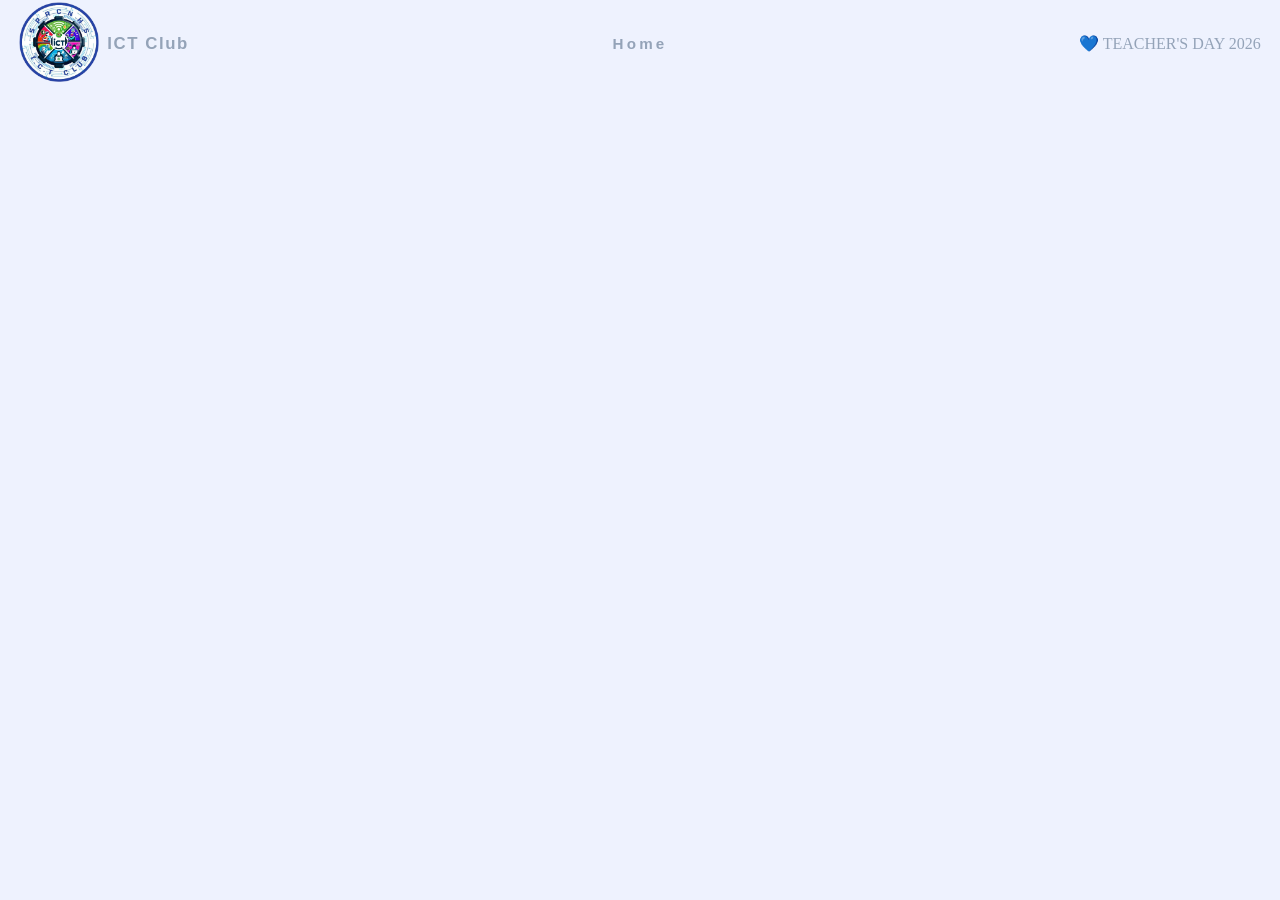
==== pages/allosa.html @ cc6f3ad7 "New files and new updates" ====
<!doctype html>
<html lang="en">
  <head>
    <meta charset="UTF-8" />
    <meta name="viewport" content="width=device-width, initial-scale=1.0" />
    <title>ICT | Ma'am Allosa</title>
    <link rel="stylesheet" href="../css/styles.css" />
    <link rel="stylesheet" href="../css/allosa.css" />
    <link rel="icon" type="image/png" href="../assets/favicon.png" />
  </head>
  <body>
    <header>
      <nav>
        <div id="logo-cont">
          <a href="../index.html"
            ><img src="../assets/logo.png" alt="ICT Club logo"
          /></a>
          <span><a href="../index.html">ICT Club</a></span>
        </div>
        <ul id="nav-list">
          <li><a href="../index.html">Home</a></li>
        </ul>
        <div id="badge">
          <span>TEACHER'S DAY 2026</span>
        </div>
      </nav>
    </header>
  </body>
</html>
---- css/styles.css ----
@import url("https://fonts.googleapis.com/css2?family=Playfair+Display:ital,wght@1,400..700&display=swap");
@import url("https://fonts.googleapis.com/css2?family=Playfair+Display:ital,wght@1,400&display=swap");
*,
*::before,
*::after {
  box-sizing: border-box;
  margin: 0;
  padding: 0;
}
html {
  scroll-behavior: smooth;
}
body {
  background-color: rgb(238, 242, 254);
  overflow-x: hidden;
}

header {
  position: relative;
  z-index: 1;
}

nav {
  display: flex;
  align-items: center;
  color: white;
  padding: 1rem 1.2rem;
  max-height: 5.45rem;
  position: fixed;
  top: 0;
  width: 100%;
  z-index: 1000;
  background-color: transparent;
  transition:
    background-color 0.3s ease,
    box-shadow 0.3s ease,
    padding 0.3s ease;
}
nav.scrolled {
  background-color: #0a192f;
  box-shadow: 0 4px 20px rgba(0, 0, 0, 0.4);
  padding: 0.75rem 1.5rem;
}

#logo-cont {
  display: flex;
  align-items: center;
  gap: 0.5rem;
  flex: 1;
}
#logo-cont img {
  width: 5rem;
  height: 5rem;
}
#logo-cont span {
  font-size: 1.05rem;
  font-weight: 600;
  font-family: Arial, Helvetica, sans-serif;
  letter-spacing: 0.1rem;
  color: #94a3b8;
}
#logo-cont span a {
  text-decoration: none;
  color: #94a3b8;
}

#nav-list {
  display: flex;
  justify-content: center;
  flex: 1;
  list-style: none;
  gap: 3rem;
  letter-spacing: 0.2rem;
  font-size: 0.95rem;
  font-weight: 600;
  font-family: Arial, Helvetica, sans-serif;
  white-space: nowrap;
}
#nav-list a {
  text-decoration: none;
  color: #94a3b8;
  transition: color 0.2s ease;
}
#nav-list a:hover,
#nav-list a:active {
  color: #3b82f6;
}

#badge {
  display: flex;
  align-items: center;
  justify-content: flex-end;
  flex: 1;
  color: #94a3b8;
  font-weight: 500;
}
#badge span::before {
  content: "💙 ";
  gap: 0.5rem;
  width: 0.5rem;
  height: 0.5rem;
}

main {
  display: flex;
  align-items: center;
  justify-content: center;
  background-color: #0a192f;
  padding: 6rem 5rem 16rem;
  clip-path: polygon(0 0, 100% 0, 100% 68%, 0 76.05%);
}
#main-cont {
  display: flex;
  flex-direction: column;
  align-items: center;
  height: 80vh;
  width: 100%;
  position: relative;
  overflow: visible;
}
#divider-heading {
  display: flex;
  text-align: center;
  align-items: center;
  justify-content: center;
  gap: 16px;
  width: 100%;
}
#divider-heading span {
  font-size: 1rem;
  font-weight: 600;
  font-family: Arial, Helvetica, sans-serif;
  letter-spacing: 0.1rem;
  color: #2563eb;
  white-space: nowrap;
}
#divider-heading span::before,
#divider-heading span::after {
  content: "   ———   ";
  letter-spacing: 0px;
  width: 80px;
  height: 1px;
  color: #2563eb;
}

#hero-greeting {
  display: flex;
  align-items: center;
  justify-content: center;
  flex-direction: column;
  gap: 1rem;
  width: 100%;
  flex: 0.67;
}
#hero-greeting p {
  color: white;
  letter-spacing: 0.15rem;
  max-width: 50%;
  text-align: center;
  font-size: 7em;
}
#teachers-word-style {
  color: #3b82f6;
  font-family: "Playfair Display", Bodoni, Didot, serif;
}

#circle-1 {
  width: 20em;
  height: 20em;
  border-radius: 50%;
  background-color: #1b4079;
  position: absolute;
  top: -20vh;
  right: -7vw;
  z-index: -1;
  pointer-events: none;
}

#circle-2 {
  width: 1.5em;
  height: 1.5em;
  border-radius: 50%;
  background-color: #1f4172;
  position: absolute;
  top: 26vh;
  right: 24.4vw;
  z-index: -1;
  pointer-events: none;
}

#vertical-line-1 {
  width: 0.5px;
  height: 15em;
  background-color: white;
  position: absolute;
  top: 13vh;
  left: 25vw;
  z-index: -1;
  opacity: 0.2;
}
#vertical-line-2 {
  width: 0.5px;
  height: 8em;
  background-color: #173153;
  position: absolute;
  top: 53vh;
  left: 68.5vw;
  z-index: -1;
}
#circle-3 {
  width: 2em;
  height: 2em;
  border-radius: 50%;
  background-color: #4f5d73;
  position: absolute;
  top: 53.05vh;
  left: 18.72vw;
  z-index: -1;
  pointer-events: none;
}
#diamond {
  width: 6em;
  height: 6em;
  background-color: #3c485b;
  position: absolute;
  top: 32.7vh;
  left: -2.42vw;
  z-index: -1;
  pointer-events: none;
  transform: rotate(45deg);
}

#circle-4 {
  width: 10em;
  height: 10em;
  border-radius: 50%;
  background-color: #0f284b;
  position: absolute;
  top: 71vh;
  left: -9.9vw;
  z-index: -1;
  pointer-events: none;
}

#hero-message {
  color: #94a3b8;
  max-width: 50%;
  text-align: center;
  font-size: 1.1rem;
  margin-top: 1rem;
  max-width: 500px;
  font-family:
    "Inter",
    "Plus Jakarta Sans",
    -apple-system,
    BlinkMacSystemFont,
    "Segoe UI",
    Roboto,
    sans-serif;
  font-weight: 400;
}

#date-container {
  display: flex;
  align-items: center;
  justify-content: center;
  gap: 1rem;
  position: absolute;
  bottom: -3.3rem;
  left: 42.5dvw;
  background-color: rgb(238, 242, 254);
  height: 3rem;
  width: 12rem;
  border: 1px solid #3b82f6;
  border-radius: 30px 30px;
}
#date {
  text-align: center;
  font-size: 1rem;
  font-family:
    "Inter",
    system-ui,
    -apple-system,
    BlinkMacSystemFont,
    "Segoe UI",
    Roboto,
    sans-serif;
}
#date::before {
  content: "\2605  ";
  gap: 0.8rem;
  width: 0.5rem;
  height: 0.5rem;
  color: #3b82f6;
  margin-right: 6px;
  font-size: 1.1rem;
}
#date::after {
  content: "  \2605";
  gap: 0.8rem;
  width: 0.5rem;
  height: 0.5rem;
  color: #3b82f6;
  margin-left: 6px;
  font-size: 1.1rem;
}

#scroll-down {
  display: flex;
  flex-direction: column;
  justify-content: center;

  align-items: center;
  transform: translateY(-100px);
  font-family:
    "Inter",
    system-ui,
    -apple-system,
    BlinkMacSystemFont,
    "Segoe UI",
    Roboto,
    sans-serif;
  letter-spacing: 0.05em;
  font-size: 0.9rem;
  color: #3b82f6;
  text-decoration: none;
  opacity: 0;
  transition: opacity 0.4s ease;
}

#scroll-down:hover {
  opacity: 1;
}

#scroll-arrow {
  display: inline-block;
  font-size: 20px;
}

#scroll-arrow.bouncing {
  animation: bounce 0.8s ease-in-out infinite;
  cursor: pointer;
}

@keyframes bounce {
  0%,
  100% {
    transform: translateY(0);
  }
  50% {
    transform: translateY(8px);
  }
}

.quote-section {
  position: relative;
  width: 100%;
  min-height: 220px;
  background: #3f83ed;
  display: flex;
  justify-content: center;
  align-items: center;
  overflow: hidden;
}

.quote-content {
  text-align: center;
  position: relative;
  z-index: 0.5;
}

.quote {
  font-family: "Playfair Display", "Bodoni MT", "Didot", Georgia, serif;
  letter-spacing: 1px;
  font-style: italic;
  font-size: 36px;
  line-height: 1.3;
  color: #061f4c;
  margin: 0;
}

.author {
  font-family: Arial, sans-serif;
  font-size: 16px;
  font-weight: bold;
  letter-spacing: 1px;
  color: #315fa8;
  margin-top: 20px;
}

.circle {
  position: absolute;
  border-radius: 50%;
}

.circle-top {
  width: 160px;
  height: 160px;
  background: rgba(255, 255, 255, 0.18);
  top: -40px;
  right: -20px;
}

.circle-bottom {
  width: 90px;
  height: 90px;
  background: rgba(0, 70, 160, 0.35);
  bottom: -20px;
  left: -10px;
}

#educators {
  background: #edf3ff;
  padding: 115.4px 7% 120px;
}

.educator-header {
  max-width: 1400px;
  margin: 0 auto 40px;
  display: flex;
  align-items: flex-end;
  justify-content: space-between;
  gap: 30px;
}

.small-title {
  font-size: 12px;
  letter-spacing: 4px;
  color: #3d7ce6;
  text-transform: uppercase;
  font-family: Arial, Helvetica, sans-serif;
  margin-bottom: 16px;
}

.educator-header h2 {
  font-family: Georgia, "Times New Roman", serif;
  font-weight: 400;
  font-size: clamp(3.3rem, 5vw, 7.5rem);
  line-height: 1.2;
  letter-spacing: 0.7px;
  color: #0a234d;
}

.header-description {
  justify-self: end;
  max-width: 360px;
  font-size: 1.08rem;
  line-height: 1.6;
  color: #4c6285;
  font-family: Arial, Helvetica, sans-serif;
  text-align: left;
}

.teacher-grid {
  max-width: 1400px;
  margin: 0 auto;
  display: flex;
  flex-wrap: wrap;
  gap: 28px;
  align-items: stretch;
}

.teacher-grid a {
  display: contents;
  text-decoration: none;
  color: inherit;
}

.teacher-card {
  width: calc((100% - 56px) / 3);
  flex: 0 0 calc((100% - 56px) / 3);
  min-width: 0;
  min-height: 300px;
  padding: 26px 22px 18px;
  background: rgba(255, 255, 255, 0.65);
  border: 1px solid rgba(31, 65, 112, 0.06);
  position: relative;
  overflow: hidden;
  display: flex;
  flex-direction: column;
  justify-content: flex-start;
  box-sizing: border-box;
  transition:
    transform 0.25s ease,
    box-shadow 0.25s ease,
    background-color 0.25s ease,
    border-color 0.25s ease;
}

.teacher-card:hover {
  cursor: pointer;
  transform: translateY(-6px);
  box-shadow: 0 12px 24px rgba(31, 65, 112, 0.12);
  background: #edf4ff;
  border-color: rgba(59, 130, 246, 0.18);
}

.teacher-card.blue {
  background: #dfeafc;
}

.teacher-card.blue:hover {
  background: #dfeafc;
}

.teacher-card::after {
  content: "";
  position: absolute;
  width: 90px;
  height: 90px;
  right: -20px;
  bottom: -20px;
  border-radius: 24px 0 0 0;
  background: rgba(121, 157, 219, 0.08);
}

.teacher-icon {
  width: 74px;
  height: 74px;
  display: grid;
  place-items: center;
  font-size: 2.1rem;
  background: rgba(59, 130, 246, 0.08);
  border-radius: 8px;
  margin-bottom: 22px;
}

.teacher-card h3 {
  font-family: Georgia, "Times New Roman", serif;
  font-size: clamp(1.8rem, 2vw, 2.5rem);
  font-weight: 400;
  color: #20385f;
  line-height: 1.2;
  margin-bottom: 8px;
  word-wrap: break-word;
  overflow-wrap: anywhere;
  max-width: 100%;
}

.subject {
  font-size: 0.75rem;
  letter-spacing: 0.18rem;
  font-family: Arial, Helvetica, sans-serif;
  text-transform: uppercase;
  color: #5d7290;
}

.tap-for-quote {
  margin-top: auto;
  padding-top: 18px;
  border-top: 1px solid rgba(82, 110, 156, 0.35);
  width: 100%;
}

.tap-for-quote span {
  font-size: 0.72rem;
  letter-spacing: 0.16rem;
  text-transform: uppercase;
  color: #4d6ea8;
  font-family: Arial, Helvetica, sans-serif;
  opacity: 0.95;
}

#gallery {
  background: #edf3ff;
  padding: 80px 8% 120px;
}

.gallery-header {
  text-align: center;
  margin-bottom: 36px;
}

.gallery-header p {
  font-family: Arial, sans-serif;
  font-size: 16px;
  letter-spacing: 0.25rem;
  text-transform: uppercase;
  color: #3b82f6;

  padding-top: 20px;
  margin-bottom: 20px;
}

.gallery-header h2 {
  font-family: Georgia, "Times New Roman", serif;
  font-size: clamp(3rem, 4.5vw, 7rem);
  line-height: 1;
  letter-spacing: 0.03em;
  color: #0d2348;
  font-weight: 400;
}

.gallery-row {
  max-width: 1200px;
  margin: 0 auto;
  display: flex;
  flex-wrap: wrap;
  gap: 0;
  border: 1px solid rgba(52, 89, 140, 0.35);
  background: rgba(255, 255, 255, 0.08);
}

.gallery-card {
  flex: 0 0 calc(33.333% - 1px);
  min-height: 320px;
  padding: 34px 28px 28px;
  position: relative;
  display: flex;
  flex-direction: column;
  justify-content: flex-start;
  border-right: 1px solid rgba(52, 89, 140, 0.35);
  border-bottom: 1px solid rgba(52, 89, 140, 0.35);
  transition:
    background-color 0.25s ease,
    color 0.25s ease,
    transform 0.25s ease,
    box-shadow 0.25s ease;
}

.gallery-card:hover {
  background: #061f46;
  color: #fff;
  transform: translateY(-4px);
  box-shadow: 0 12px 24px rgba(6, 31, 70, 0.15);
}

.gallery-card:last-child {
  border-right: none;
}

.gallery-card-light {
  background: rgba(255, 255, 255, 0.18);
}

.gallery-icon {
  width: 70px;
  height: 70px;
  display: grid;
  place-items: center;
  margin-bottom: 28px;
  font-size: 2rem;
  color: #0f264f;
  background: rgba(255, 255, 255, 0.12);
  border: 1px solid rgba(35, 73, 123, 0.18);
  transition:
    background-color 0.25s ease,
    color 0.25s ease,
    border-color 0.25s ease;
}

.gallery-card-dark .gallery-icon {
  background: rgba(100, 160, 255, 0.18);
  color: #dfeeff;
  border-color: rgba(255, 255, 255, 0.2);
}

.gallery-card:hover .gallery-icon {
  background: rgba(100, 160, 255, 0.18);
  color: #dfeeff;
  border-color: rgba(255, 255, 255, 0.2);
}

.gallery-card h3 {
  font-family: Georgia, "Times New Roman", serif;
  font-size: clamp(2rem, 2vw, 2.8rem);
  font-weight: 400;
  line-height: 1.1;
  color: #0d2348;
  margin-bottom: 20px;
  transition: color 0.25s ease;
}

.gallery-card-dark h3 {
  color: #f5f9ff;
}

.gallery-card:hover h3 {
  color: #f5f9ff;
}

.gallery-card p {
  max-width: 280px;
  font-size: 1.08rem;
  line-height: 1.5;
  color: #2e446b;
  font-family: Arial, sans-serif;
  transition: color 0.25s ease;
}

.gallery-card-dark p {
  color: rgba(255, 255, 255, 0.85);
}

.gallery-card:hover p {
  color: rgba(255, 255, 255, 0.85);
}

@media (max-width: 700px) {
  #gallery {
    padding: 70px 20px 100px;
  }

  .gallery-row {
    flex-direction: column;
    border: none;
  }

  .gallery-card {
    border: 1px solid rgba(52, 89, 140, 0.35);
    margin-bottom: 12px;
    border-right: 1px solid rgba(52, 89, 140, 0.35);
  }

  .gallery-card:last-child {
    margin-bottom: 0;
  }
}

@media (max-width: 700px) {
  #educators {
    padding: 80px 25px 100px;
  }

  .educator-header {
    display: block;
  }

  .header-description {
    margin-top: 20px;
    max-width: 100%;
  }

  .teacher-grid {
    display: flex;
    flex-direction: column;
  }

  .teacher-card {
    flex: 1 1 100%;
  }
}
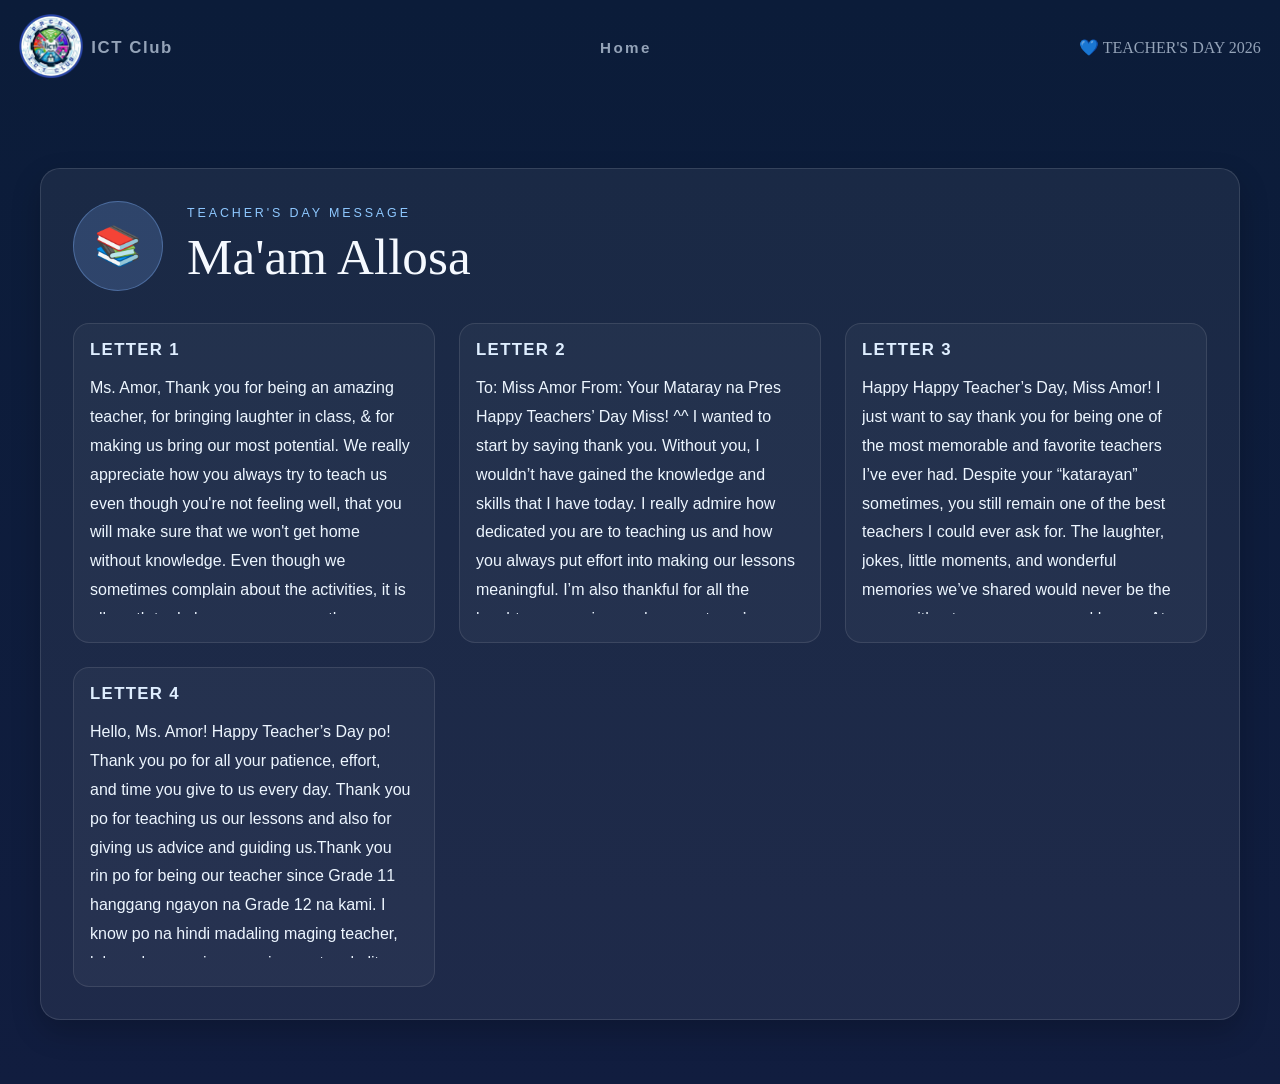
==== commit e61da5d2: "Major Update" ====
--- a/pages/allosa.html
+++ b/pages/allosa.html
@@ -25,5 +25,105 @@
         </div>
       </nav>
     </header>
+
+    <main class="teacher-letter-page">
+      <section class="teacher-letter-shell">
+        <div class="teacher-letter-header">
+          <div class="teacher-portrait">📚</div>
+          <div class="teacher-letter-title-wrap">
+            <p class="teacher-label">Teacher's Day Message</p>
+            <h1>Ma'am Allosa</h1>
+          </div>
+        </div>
+
+        <div class="teacher-letter-grid">
+          <div class="letter-card">
+            <h2>Letter 1</h2>
+            <div class="letter-content">
+              Ms. Amor, Thank you for being an amazing teacher, for bringing
+              laughter in class, & for making us bring our most potential. We
+              really appreciate how you always try to teach us even though
+              you're not feeling well, that you will make sure that we won't get
+              home without knowledge. Even though we sometimes complain about
+              the activities, it is all worth to do because you were the one who
+              gave that and we always learn from everything. I hope you always
+              stay happy, healthy, and safe. Please take care of yourself and
+              don’t forget to rest. Thank you for always being kind and patient
+              with us. We truly appreciate you! Respectfully yours, Jennica
+            </div>
+          </div>
+
+          <div class="letter-card">
+            <h2>Letter 2</h2>
+            <div class="letter-content">
+              To: Miss Amor From: Your Mataray na Pres Happy Teachers’ Day Miss!
+              ^^ I wanted to start by saying thank you. Without you, I wouldn’t
+              have gained the knowledge and skills that I have today. I really
+              admire how dedicated you are to teaching us and how you always put
+              effort into making our lessons meaningful. I’m also thankful for
+              all the laughter, memories, and moments we’ve shared as a class.
+              These are some of the moments I’ll always cherish. Even though
+              sometimes we complain about how hard the activities or lessons
+              are, I know that they challenge us to do better and help us
+              improve. Staying after class in your room is probably one of the
+              things I look forward to at the end of the day because we get to
+              chika and just relax. Your room has become a safe and comfortable
+              space for us, and I’m really grateful for that. I hope you always
+              stay safe and healthy because we definitely wouldn’t want anything
+              to happen to our favorite TVE teacher. Thank you for being more
+              than just a teacher to us. We truly appreciate you, Miss!
+              Respectfully yours, Maggie Martinez
+            </div>
+          </div>
+
+          <div class="letter-card">
+            <h2>Letter 3</h2>
+            <div class="letter-content">
+              Happy Happy Teacher’s Day, Miss Amor! I just want to say thank you
+              for being one of the most memorable and favorite teachers I’ve
+              ever had. Despite your “katarayan” sometimes, you still remain one
+              of the best teachers I could ever ask for. The laughter, jokes,
+              little moments, and wonderful memories we’ve shared would never be
+              the same without your presence and humor. At first, I was honestly
+              a little afraid of you because you seemed so strict, but as the
+              days went by, I realized that you were more than just a “strict”
+              teacher. You are someone who genuinely pushes and motivates me to
+              always do my best, even when things get difficult. Your words,
+              lessons, and even the little reminders you give have helped me
+              become more confident and responsible as a student. I feel truly
+              grateful and honored to have been taught by you. Looking back, I’m
+              so glad I chose CCS as my specialization in Senior High School
+              because it gave me not only valuable lessons, but also a teacher
+              like you whom I will always remember and appreciate. Thank you so
+              much for everything, Miss Amor—for your patience, your guidance,
+              your humor, and even your “katarayan.” HAHAHA. You may not realize
+              it, but you’ve made a meaningful impact on me, and I’ll always be
+              grateful for that. Happy Teacher’s Day, Miss Amor! Here’s to more
+              laughter, lessons, and wonderful memories with you. -Made with
+              love ( Ms. ChingChangSu )
+            </div>
+          </div>
+
+          <div class="letter-card">
+            <h2>Letter 4</h2>
+            <div class="letter-content">
+              Hello, Ms. Amor! Happy Teacher’s Day po! Thank you po for all your
+              patience, effort, and time you give to us every day. Thank you po
+              for teaching us our lessons and also for giving us advice and
+              guiding us.Thank you rin po for being our teacher since Grade 11
+              hanggang ngayon na Grade 12 na kami. I know po na hindi madaling
+              maging teacher, lalo na kapag minsan maingay at makulit kami
+              HAHAHA. Pero kahit ganon po kami minsan, you still continue to
+              guide and understand us. We really appreciate everything you do
+              for us.Thank you po for believing in us and for being part of our
+              journey as students. We’re really grateful to have a teacher like
+              you. Respectfully yours, Princess Reyes
+            </div>
+          </div>
+        </div>
+      </section>
+    </main>
+
+    <script src="../script/index.js"></script>
   </body>
 </html>
--- a/css/styles.css
+++ b/css/styles.css
@@ -1,5 +1,6 @@
 @import url("https://fonts.googleapis.com/css2?family=Playfair+Display:ital,wght@1,400..700&display=swap");
 @import url("https://fonts.googleapis.com/css2?family=Playfair+Display:ital,wght@1,400&display=swap");
+@import url("https://fonts.googleapis.com/css2?family=Playfair+Display:wght@500;600;700&display=swap");
 *,
 *::before,
 *::after {
@@ -8,11 +9,19 @@
   padding: 0;
 }
 html {
+  overflow-x: hidden;
   scroll-behavior: smooth;
+  scroll-padding-top: 6rem;
 }
 body {
   background-color: rgb(238, 242, 254);
   overflow-x: hidden;
+  min-height: 100dvh;
+}
+
+#educators,
+#gallery {
+  scroll-margin-top: -3rem;
 }
 
 header {
@@ -22,10 +31,12 @@
 
 nav {
   display: flex;
+  flex-wrap: wrap;
   align-items: center;
   color: white;
-  padding: 1rem 1.2rem;
-  max-height: 5.45rem;
+  padding: clamp(0.6rem, 1.5vh, 1rem) clamp(0.8rem, 3vw, 1.2rem);
+  min-height: clamp(3.5rem, 9vh, 5.45rem);
+  row-gap: 0.5rem;
   position: fixed;
   top: 0;
   width: 100%;
@@ -39,25 +50,29 @@
 nav.scrolled {
   background-color: #0a192f;
   box-shadow: 0 4px 20px rgba(0, 0, 0, 0.4);
-  padding: 0.75rem 1.5rem;
+  padding: clamp(0.5rem, 1.2vh, 0.75rem) clamp(1rem, 3vw, 1.5rem);
 }
 
 #logo-cont {
   display: flex;
   align-items: center;
-  gap: 0.5rem;
-  flex: 1;
+  gap: clamp(0.3rem, 1vw, 0.5rem);
+  flex: 1 1 auto;
+  min-width: 0;
 }
 #logo-cont img {
-  width: 5rem;
-  height: 5rem;
+  width: clamp(2.5rem, 5vw, 5rem);
+  height: clamp(2.5rem, 5vw, 5rem);
 }
 #logo-cont span {
-  font-size: 1.05rem;
+  font-size: clamp(0.65rem, 1.4vw, 1.05rem);
   font-weight: 600;
   font-family: Arial, Helvetica, sans-serif;
   letter-spacing: 0.1rem;
   color: #94a3b8;
+  white-space: nowrap;
+  overflow: hidden;
+  text-overflow: ellipsis;
 }
 #logo-cont span a {
   text-decoration: none;
@@ -66,15 +81,17 @@
 
 #nav-list {
   display: flex;
-  justify-content: center;
-  flex: 1;
+  flex-wrap: wrap;
+  justify-content: center;
+  flex: 1 1 auto;
   list-style: none;
-  gap: 3rem;
-  letter-spacing: 0.2rem;
-  font-size: 0.95rem;
+  gap: clamp(0.75rem, 3vw, 3rem);
+  letter-spacing: 0.15rem;
+  font-size: clamp(0.6rem, 1.3vw, 0.95rem);
   font-weight: 600;
   font-family: Arial, Helvetica, sans-serif;
   white-space: nowrap;
+  row-gap: 0.4rem;
 }
 #nav-list a {
   text-decoration: none;
@@ -90,9 +107,12 @@
   display: flex;
   align-items: center;
   justify-content: flex-end;
-  flex: 1;
+  flex: 1 1 auto;
+  min-width: 0;
   color: #94a3b8;
   font-weight: 500;
+  font-size: clamp(0.6rem, 1.3vw, 1rem);
+  white-space: nowrap;
 }
 #badge span::before {
   content: "💙 ";
@@ -101,19 +121,105 @@
   height: 0.5rem;
 }
 
+/* Hamburger button — hidden on desktop, shown at tablet/phone widths */
+#hamburger-btn {
+  display: none;
+  flex-direction: column;
+  justify-content: center;
+  align-items: center;
+  gap: 5px;
+  width: clamp(2.2rem, 6vw, 2.6rem);
+  height: clamp(2.2rem, 6vw, 2.6rem);
+  background: transparent;
+  border: none;
+  cursor: pointer;
+  flex: 0 0 auto;
+  z-index: 1100;
+}
+#hamburger-btn span {
+  display: block;
+  width: 1.6rem;
+  height: 2px;
+  background-color: #94a3b8;
+  border-radius: 2px;
+  transition:
+    transform 0.3s ease,
+    opacity 0.3s ease,
+    background-color 0.3s ease;
+}
+nav.nav-open #hamburger-btn span {
+  background-color: #f5f9ff;
+}
+nav.nav-open #hamburger-btn span:nth-child(1) {
+  transform: translateY(7px) rotate(45deg);
+}
+nav.nav-open #hamburger-btn span:nth-child(2) {
+  opacity: 0;
+}
+nav.nav-open #hamburger-btn span:nth-child(3) {
+  transform: translateY(-7px) rotate(-45deg);
+}
+
+@media (max-width: 768px) {
+  #hamburger-btn {
+    display: flex;
+  }
+
+  #badge {
+    flex: 0 0 auto;
+    margin-right: 0.5rem;
+  }
+
+  #nav-list {
+    position: fixed;
+    inset: 0;
+    top: 0;
+    left: 0;
+    width: 100%;
+    height: 100dvh;
+    flex-direction: column;
+    flex-wrap: nowrap;
+    justify-content: center;
+    align-items: center;
+    gap: clamp(1.75rem, 6vh, 2.75rem);
+    background-color: #0a192f;
+    font-size: clamp(1.15rem, 4.5vw, 1.6rem);
+    letter-spacing: 0.2rem;
+    transform: translateY(-100%);
+    opacity: 0;
+    visibility: hidden;
+    transition:
+      transform 0.35s ease,
+      opacity 0.3s ease,
+      visibility 0.35s;
+    z-index: 1050;
+  }
+
+  nav.nav-open #nav-list {
+    transform: translateY(0);
+    opacity: 1;
+    visibility: visible;
+  }
+}
+
+body.nav-locked {
+  overflow: hidden;
+}
+
 main {
   display: flex;
   align-items: center;
   justify-content: center;
   background-color: #0a192f;
-  padding: 6rem 5rem 16rem;
-  clip-path: polygon(0 0, 100% 0, 100% 68%, 0 76.05%);
+  padding: clamp(5rem, 8vw, 7rem) clamp(1.25rem, 6vw, 5rem)
+    clamp(10rem, 22vw, 17rem);
+  clip-path: polygon(0 0, 100% 0, 100% 68%, 0 73%);
 }
 #main-cont {
   display: flex;
   flex-direction: column;
   align-items: center;
-  height: 80vh;
+  min-height: clamp(26rem, 80dvh, 46rem);
   width: 100%;
   position: relative;
   overflow: visible;
@@ -123,11 +229,11 @@
   text-align: center;
   align-items: center;
   justify-content: center;
-  gap: 16px;
+  gap: clamp(8px, 1.5vw, 16px);
   width: 100%;
 }
 #divider-heading span {
-  font-size: 1rem;
+  font-size: clamp(0.7rem, 1.4vw, 1rem);
   font-weight: 600;
   font-family: Arial, Helvetica, sans-serif;
   letter-spacing: 0.1rem;
@@ -154,10 +260,11 @@
 }
 #hero-greeting p {
   color: white;
-  letter-spacing: 0.15rem;
-  max-width: 50%;
+  letter-spacing: 0.1rem;
+  max-width: min(92vw, 60rem);
   text-align: center;
-  font-size: 7em;
+  font-size: clamp(1.9rem, 8vw, 5.75em);
+  line-height: 1.05;
 }
 #teachers-word-style {
   color: #3b82f6;
@@ -165,8 +272,8 @@
 }
 
 #circle-1 {
-  width: 20em;
-  height: 20em;
+  width: clamp(9em, 25vw, 20em);
+  height: clamp(9em, 25vw, 20em);
   border-radius: 50%;
   background-color: #1b4079;
   position: absolute;
@@ -177,8 +284,8 @@
 }
 
 #circle-2 {
-  width: 1.5em;
-  height: 1.5em;
+  width: clamp(0.8em, 2vw, 1.5em);
+  height: clamp(0.8em, 2vw, 1.5em);
   border-radius: 50%;
   background-color: #1f4172;
   position: absolute;
@@ -190,40 +297,40 @@
 
 #vertical-line-1 {
   width: 0.5px;
-  height: 15em;
+  height: clamp(6em, 15dvh, 15em);
   background-color: white;
   position: absolute;
-  top: 13vh;
+  top: 13dvh;
   left: 25vw;
   z-index: -1;
   opacity: 0.2;
 }
 #vertical-line-2 {
   width: 0.5px;
-  height: 8em;
+  height: clamp(3em, 8dvh, 8em);
   background-color: #173153;
   position: absolute;
-  top: 53vh;
+  top: 53dvh;
   left: 68.5vw;
   z-index: -1;
 }
 #circle-3 {
-  width: 2em;
-  height: 2em;
+  width: clamp(1em, 2.5vw, 2em);
+  height: clamp(1em, 2.5vw, 2em);
   border-radius: 50%;
   background-color: #4f5d73;
   position: absolute;
-  top: 53.05vh;
+  top: 53.05dvh;
   left: 18.72vw;
   z-index: -1;
   pointer-events: none;
 }
 #diamond {
-  width: 6em;
-  height: 6em;
+  width: clamp(2.75em, 7vw, 6em);
+  height: clamp(2.75em, 7vw, 6em);
   background-color: #3c485b;
   position: absolute;
-  top: 32.7vh;
+  top: 32.7dvh;
   left: -2.42vw;
   z-index: -1;
   pointer-events: none;
@@ -231,12 +338,12 @@
 }
 
 #circle-4 {
-  width: 10em;
-  height: 10em;
+  width: clamp(4.5em, 13vw, 10em);
+  height: clamp(4.5em, 13vw, 10em);
   border-radius: 50%;
   background-color: #0f284b;
   position: absolute;
-  top: 71vh;
+  top: 71dvh;
   left: -9.9vw;
   z-index: -1;
   pointer-events: none;
@@ -244,11 +351,10 @@
 
 #hero-message {
   color: #94a3b8;
-  max-width: 50%;
+  max-width: min(90vw, 500px);
   text-align: center;
-  font-size: 1.1rem;
+  font-size: clamp(0.85rem, 1.6vw, 1.1rem);
   margin-top: 1rem;
-  max-width: 500px;
   font-family:
     "Inter",
     "Plus Jakarta Sans",
@@ -266,17 +372,19 @@
   justify-content: center;
   gap: 1rem;
   position: absolute;
-  bottom: -3.3rem;
-  left: 42.5dvw;
+  bottom: clamp(-2.6rem, -8dvh, -3.3rem);
+  left: 50%;
+  transform: translateX(-50%);
   background-color: rgb(238, 242, 254);
-  height: 3rem;
-  width: 12rem;
+  height: clamp(2.4rem, 6vh, 3rem);
+  width: clamp(9.5rem, 30vw, 12rem);
   border: 1px solid #3b82f6;
   border-radius: 30px 30px;
 }
 #date {
   text-align: center;
-  font-size: 1rem;
+  font-size: clamp(0.75rem, 1.6vw, 1rem);
+  white-space: nowrap;
   font-family:
     "Inter",
     system-ui,
@@ -321,7 +429,7 @@
     Roboto,
     sans-serif;
   letter-spacing: 0.05em;
-  font-size: 0.9rem;
+  font-size: clamp(0.75rem, 1.4vw, 0.9rem);
   color: #3b82f6;
   text-decoration: none;
   opacity: 0;
@@ -355,25 +463,27 @@
 .quote-section {
   position: relative;
   width: 100%;
-  min-height: 220px;
+  min-height: clamp(11rem, 25dvh, 13.75rem);
   background: #3f83ed;
   display: flex;
   justify-content: center;
   align-items: center;
   overflow: hidden;
+  padding: clamp(1.5rem, 4vw, 2.5rem);
 }
 
 .quote-content {
   text-align: center;
   position: relative;
   z-index: 0.5;
+  max-width: min(90vw, 40rem);
 }
 
 .quote {
   font-family: "Playfair Display", "Bodoni MT", "Didot", Georgia, serif;
   letter-spacing: 1px;
   font-style: italic;
-  font-size: 36px;
+  font-size: clamp(1.15rem, 4vw, 2.25rem);
   line-height: 1.3;
   color: #061f4c;
   margin: 0;
@@ -381,11 +491,11 @@
 
 .author {
   font-family: Arial, sans-serif;
-  font-size: 16px;
+  font-size: clamp(0.75rem, 1.6vw, 1rem);
   font-weight: bold;
   letter-spacing: 1px;
   color: #315fa8;
-  margin-top: 20px;
+  margin-top: clamp(0.75rem, 2vw, 1.25rem);
 }
 
 .circle {
@@ -394,16 +504,16 @@
 }
 
 .circle-top {
-  width: 160px;
-  height: 160px;
+  width: clamp(80px, 15vw, 160px);
+  height: clamp(80px, 15vw, 160px);
   background: rgba(255, 255, 255, 0.18);
   top: -40px;
   right: -20px;
 }
 
 .circle-bottom {
-  width: 90px;
-  height: 90px;
+  width: clamp(45px, 9vw, 90px);
+  height: clamp(45px, 9vw, 90px);
   background: rgba(0, 70, 160, 0.35);
   bottom: -20px;
   left: -10px;
@@ -411,31 +521,33 @@
 
 #educators {
   background: #edf3ff;
-  padding: 115.4px 7% 120px;
+  padding: clamp(4.5rem, 12dvh, 7.2rem) clamp(1.25rem, 7vw, 7%)
+    clamp(4.5rem, 12dvh, 7.5rem);
 }
 
 .educator-header {
   max-width: 1400px;
-  margin: 0 auto 40px;
-  display: flex;
+  margin: 0 auto clamp(1.5rem, 4vh, 2.5rem);
+  display: flex;
+  flex-wrap: wrap;
   align-items: flex-end;
   justify-content: space-between;
-  gap: 30px;
+  gap: clamp(1rem, 3vw, 30px);
 }
 
 .small-title {
-  font-size: 12px;
+  font-size: clamp(0.65rem, 1.1dvw, 12px);
   letter-spacing: 4px;
   color: #3d7ce6;
   text-transform: uppercase;
   font-family: Arial, Helvetica, sans-serif;
-  margin-bottom: 16px;
+  margin-bottom: clamp(0.75rem, 2vh, 16px);
 }
 
 .educator-header h2 {
   font-family: Georgia, "Times New Roman", serif;
   font-weight: 400;
-  font-size: clamp(3.3rem, 5vw, 7.5rem);
+  font-size: clamp(1.8rem, 3.5vw, 3.5rem);
   line-height: 1.2;
   letter-spacing: 0.7px;
   color: #0a234d;
@@ -443,8 +555,8 @@
 
 .header-description {
   justify-self: end;
-  max-width: 360px;
-  font-size: 1.08rem;
+  max-width: min(90vw, 360px);
+  font-size: clamp(0.9rem, 1.6vw, 1.08rem);
   line-height: 1.6;
   color: #4c6285;
   font-family: Arial, Helvetica, sans-serif;
@@ -456,7 +568,7 @@
   margin: 0 auto;
   display: flex;
   flex-wrap: wrap;
-  gap: 28px;
+  gap: clamp(1rem, 2.5vw, 28px);
   align-items: stretch;
 }
 
@@ -470,8 +582,9 @@
   width: calc((100% - 56px) / 3);
   flex: 0 0 calc((100% - 56px) / 3);
   min-width: 0;
-  min-height: 300px;
-  padding: 26px 22px 18px;
+  min-height: clamp(15rem, 30dvh, 18.75rem);
+  padding: clamp(1.25rem, 3vw, 26px) clamp(1rem, 2.5vw, 22px)
+    clamp(0.75rem, 2vw, 18px);
   background: rgba(255, 255, 255, 0.65);
   border: 1px solid rgba(31, 65, 112, 0.06);
   position: relative;
@@ -515,19 +628,19 @@
 }
 
 .teacher-icon {
-  width: 74px;
-  height: 74px;
+  width: clamp(3.25rem, 8vw, 74px);
+  height: clamp(3.25rem, 8vw, 74px);
   display: grid;
   place-items: center;
-  font-size: 2.1rem;
+  font-size: clamp(1.5rem, 3vw, 2.1rem);
   background: rgba(59, 130, 246, 0.08);
   border-radius: 8px;
-  margin-bottom: 22px;
+  margin-bottom: clamp(1rem, 3vh, 22px);
 }
 
 .teacher-card h3 {
   font-family: Georgia, "Times New Roman", serif;
-  font-size: clamp(1.8rem, 2vw, 2.5rem);
+  font-size: clamp(1.4rem, 3vw, 2.5rem);
   font-weight: 400;
   color: #20385f;
   line-height: 1.2;
@@ -538,7 +651,7 @@
 }
 
 .subject {
-  font-size: 0.75rem;
+  font-size: clamp(0.65rem, 1.1vw, 0.75rem);
   letter-spacing: 0.18rem;
   font-family: Arial, Helvetica, sans-serif;
   text-transform: uppercase;
@@ -553,7 +666,7 @@
 }
 
 .tap-for-quote span {
-  font-size: 0.72rem;
+  font-size: clamp(0.62rem, 1vw, 0.72rem);
   letter-spacing: 0.16rem;
   text-transform: uppercase;
   color: #4d6ea8;
@@ -563,28 +676,29 @@
 
 #gallery {
   background: #edf3ff;
-  padding: 80px 8% 120px;
+  padding: clamp(3.5rem, 10dvh, 5rem) clamp(1.25rem, 8vw, 8%)
+    clamp(4.5rem, 12dvh, 7.5rem);
 }
 
 .gallery-header {
   text-align: center;
-  margin-bottom: 36px;
+  margin-bottom: clamp(1.5rem, 4vh, 36px);
 }
 
 .gallery-header p {
   font-family: Arial, sans-serif;
-  font-size: 16px;
-  letter-spacing: 0.25rem;
+  font-size: clamp(0.7rem, 1.6vw, 16px);
+  letter-spacing: 0.2rem;
   text-transform: uppercase;
   color: #3b82f6;
 
-  padding-top: 20px;
-  margin-bottom: 20px;
+  padding-top: clamp(0.75rem, 2vh, 20px);
+  margin-bottom: clamp(0.75rem, 2vh, 20px);
 }
 
 .gallery-header h2 {
   font-family: Georgia, "Times New Roman", serif;
-  font-size: clamp(3rem, 4.5vw, 7rem);
+  font-size: clamp(1.8rem, 3.4vw, 3.2rem);
   line-height: 1;
   letter-spacing: 0.03em;
   color: #0d2348;
@@ -603,8 +717,9 @@
 
 .gallery-card {
   flex: 0 0 calc(33.333% - 1px);
-  min-height: 320px;
-  padding: 34px 28px 28px;
+  min-height: clamp(15rem, 32dvh, 20rem);
+  padding: clamp(1.5rem, 4vw, 34px) clamp(1.25rem, 3.5vw, 28px)
+    clamp(1.25rem, 3vw, 28px);
   position: relative;
   display: flex;
   flex-direction: column;
@@ -634,12 +749,12 @@
 }
 
 .gallery-icon {
-  width: 70px;
-  height: 70px;
+  width: clamp(3.25rem, 8vw, 70px);
+  height: clamp(3.25rem, 8vw, 70px);
   display: grid;
   place-items: center;
-  margin-bottom: 28px;
-  font-size: 2rem;
+  margin-bottom: clamp(1.25rem, 4vh, 28px);
+  font-size: clamp(1.5rem, 3vw, 2rem);
   color: #0f264f;
   background: rgba(255, 255, 255, 0.12);
   border: 1px solid rgba(35, 73, 123, 0.18);
@@ -663,11 +778,11 @@
 
 .gallery-card h3 {
   font-family: Georgia, "Times New Roman", serif;
-  font-size: clamp(2rem, 2vw, 2.8rem);
+  font-size: clamp(1.5rem, 3.5vw, 2.8rem);
   font-weight: 400;
   line-height: 1.1;
   color: #0d2348;
-  margin-bottom: 20px;
+  margin-bottom: clamp(0.75rem, 2.5vh, 20px);
   transition: color 0.25s ease;
 }
 
@@ -681,7 +796,7 @@
 
 .gallery-card p {
   max-width: 280px;
-  font-size: 1.08rem;
+  font-size: clamp(0.9rem, 1.8vw, 1.08rem);
   line-height: 1.5;
   color: #2e446b;
   font-family: Arial, sans-serif;
@@ -696,9 +811,25 @@
   color: rgba(255, 255, 255, 0.85);
 }
 
+/* Tablet: 2-column layouts before collapsing to 1 column at 700px */
+@media (max-width: 1024px) {
+  .teacher-card {
+    width: calc((100% - 28px) / 2);
+    flex: 0 0 calc((100% - 28px) / 2);
+  }
+
+  .gallery-card {
+    flex: 0 0 50%;
+  }
+
+  .gallery-card:nth-child(2n) {
+    border-right: none;
+  }
+}
+
 @media (max-width: 700px) {
   #gallery {
-    padding: 70px 20px 100px;
+    padding: clamp(3.5rem, 10dvh, 70px) 20px clamp(4rem, 10dvh, 100px);
   }
 
   .gallery-row {
@@ -707,9 +838,9 @@
   }
 
   .gallery-card {
+    flex: 0 0 100%;
     border: 1px solid rgba(52, 89, 140, 0.35);
     margin-bottom: 12px;
-    border-right: 1px solid rgba(52, 89, 140, 0.35);
   }
 
   .gallery-card:last-child {
@@ -719,7 +850,7 @@
 
 @media (max-width: 700px) {
   #educators {
-    padding: 80px 25px 100px;
+    padding: clamp(3.5rem, 10dvh, 80px) 25px clamp(4rem, 10dvh, 100px);
   }
 
   .educator-header {
@@ -738,5 +869,260 @@
 
   .teacher-card {
     flex: 1 1 100%;
-  }
-}
+    width: 100%;
+  }
+}
+
+/* Very small phones */
+@media (max-width: 380px) {
+  #nav-list {
+    gap: 0.6rem;
+    font-size: 0.6rem;
+  }
+
+  #badge span {
+    display: inline-block;
+    max-width: 40vw;
+    overflow: hidden;
+    text-overflow: ellipsis;
+  }
+}
+
+/* Short viewports (landscape phones / small laptops) */
+@media (max-height: 500px) {
+  #main-cont {
+    min-height: 22rem;
+  }
+
+  #hero-greeting p {
+    font-size: clamp(1.75rem, 7vw, 4rem);
+  }
+}
+
+/* Footer Section */
+
+#footer-cont {
+  display: flex;
+  flex-wrap: wrap;
+  align-items: flex-start;
+  gap: clamp(1rem, 3vw, 1.5rem);
+  min-height: 80dvh;
+  width: 100%;
+  background-color: rgb(11, 19, 41);
+}
+
+#footer-cont-left-side {
+  display: flex;
+  flex-direction: column;
+  align-items: flex-start;
+  justify-content: flex-start;
+  flex: 1 1 min(100%, 28rem);
+  min-width: 0;
+  gap: 0.75rem;
+  margin-left: clamp(1.25rem, 3vw, 3dvw);
+  margin-right: clamp(1.25rem, 3vw, 0px);
+  margin-top: clamp(1.5rem, 5vh, 50px);
+  padding-top: clamp(1.5rem, 4dvh, 4dvh);
+  min-height: clamp(20rem, 60.3dvh, 40rem);
+  background-color: transparent;
+}
+#footer-cont-left-side-img-wrapper {
+  display: flex;
+  align-items: center;
+  justify-content: center;
+}
+#footer-cont-left-side-img-wrapper img {
+  width: clamp(3em, 9vw, 4.5em);
+  height: clamp(3em, 9vw, 4.5em);
+  display: block;
+}
+#footer-cont-left-side-img-wrapper p {
+  overflow-wrap: break-word;
+  word-break: break-word;
+  font-size: clamp(0.6rem, 1.4vw, 0.7rem);
+  letter-spacing: 0.08em;
+  color: #fff;
+  margin-left: 0.75rem;
+  line-height: 1;
+  white-space: nowrap;
+}
+
+#footer-cont-left-side h1 {
+  font-family: "Playfair Display", Georgia, serif;
+  font-size: clamp(1.05rem, 4vw, 2rem);
+  line-height: 1.25;
+  letter-spacing: 0.06em;
+  color: #fff;
+  padding-left: 10px;
+}
+
+#footer-cont-left-side #footer-sub-hero {
+  font-family:
+    "Inter",
+    system-ui,
+    -apple-system,
+    sans-serif;
+  font-weight: 400;
+  font-size: clamp(0.8rem, 1.6vw, 0.95rem);
+  line-height: 1.6;
+  padding-left: 10px;
+  color: #94a3b8;
+}
+
+.footer-tags {
+  display: flex;
+  flex-wrap: wrap;
+  gap: 0.5rem;
+  padding-left: 10px;
+  margin-top: 0.5rem;
+  max-width: 100%;
+}
+
+.footer-tags span {
+  display: inline-flex;
+  align-items: center;
+  justify-content: center;
+  min-height: 2rem;
+  padding: 0.4rem 0.8rem;
+  border: 1px solid rgba(255, 255, 255, 0.45);
+  background: rgba(255, 255, 255, 0.08);
+  color: #f5f9ff;
+  font-size: clamp(0.6rem, 1.3vw, 0.7rem);
+  letter-spacing: 0.08em;
+  font-weight: 700;
+  text-transform: uppercase;
+  font-family: Arial, Helvetica, sans-serif;
+  white-space: nowrap;
+}
+
+#footer-cont-right-side {
+  display: flex;
+  flex-direction: column;
+  align-items: flex-start;
+  justify-content: flex-start;
+  flex: 1 1 min(100%, 22rem);
+  min-width: 0;
+  margin-top: clamp(1.5rem, 5vh, 50px);
+  min-height: clamp(14rem, 40dvh, 26rem);
+  padding: clamp(1rem, 2.5vw, 28px) clamp(1rem, 2vw, 18px)
+    clamp(1rem, 2.5vw, 24px) clamp(1.25rem, 3vw, 32px);
+  background-color: transparent;
+  box-sizing: border-box;
+}
+
+.footer-officers-title {
+  font-size: clamp(0.9rem, 1.8vw, 1.05rem);
+  font-weight: 700;
+  letter-spacing: 0.08em;
+  color: #82d8ff;
+  text-transform: uppercase;
+  margin-bottom: clamp(0.9rem, 2.5vh, 18px);
+  font-family: Arial, Helvetica, sans-serif;
+}
+
+.footer-members-grid {
+  display: flex;
+  flex-wrap: wrap;
+  gap: clamp(1rem, 3vw, 2rem);
+  width: 100%;
+  max-width: 100%;
+}
+
+.footer-members-list {
+  list-style: none;
+  padding: 0;
+  margin: 0;
+  display: flex;
+  flex-direction: column;
+  gap: 0.7rem;
+  flex: 1 1 12rem;
+  min-width: 0;
+}
+
+.footer-members-list li {
+  position: relative;
+  padding-left: 1.1rem;
+  color: #edf6ff;
+  font-size: clamp(0.85rem, 1.8vw, 1.05rem);
+  line-height: 1.5;
+  font-family: Arial, Helvetica, sans-serif;
+  word-break: break-word;
+  overflow-wrap: anywhere;
+  max-width: 100%;
+}
+
+.footer-members-list li::before {
+  content: "•";
+  position: absolute;
+  left: 0;
+  color: #8dc8ff;
+}
+
+.footer-bottom-bar {
+  display: flex;
+  flex-wrap: wrap;
+  align-items: center;
+  justify-content: center;
+  gap: clamp(0.5rem, 2vw, 1rem);
+  width: 100%;
+  padding: clamp(0.75rem, 2vh, 1rem) clamp(1rem, 4vw, 3rem)
+    clamp(0.9rem, 2.2vh, 1.25rem);
+  background: rgb(5, 11, 20);
+  color: #dfeaff;
+  font-family: Arial, Helvetica, sans-serif;
+  font-size: clamp(0.7rem, 1.6vw, 0.9rem);
+  letter-spacing: 0.02em;
+  line-height: 1.4;
+  text-align: center;
+}
+
+.footer-bottom-item {
+  display: flex;
+  align-items: center;
+  justify-content: center;
+  flex: 1 1 12rem;
+  min-width: 0;
+  color: #dfeaff;
+}
+
+.footer-bottom-left {
+  justify-content: center;
+}
+
+.footer-bottom-right {
+  justify-content: center;
+}
+
+.footer-bottom-center {
+  gap: 0.35rem;
+}
+
+.footer-bottom-icon {
+  display: inline-flex;
+  align-items: center;
+  justify-content: center;
+  width: 1.1rem;
+  height: 1.1rem;
+  margin-right: 0.5rem;
+  color: #8ec8ff;
+}
+
+.footer-bottom-heart {
+  color: #8ec8ff;
+  font-size: 0.85rem;
+}
+
+@media (min-width: 701px) {
+  .footer-bottom-left {
+    justify-content: flex-start;
+  }
+
+  .footer-bottom-right {
+    justify-content: flex-end;
+  }
+
+  .footer-bottom-bar {
+    justify-content: space-between;
+    text-align: left;
+  }
+}
--- a/css/allosa.css
+++ b/css/allosa.css
@@ -0,0 +1,129 @@
+html,
+body {
+  margin: 0;
+  padding: 0;
+  width: 100%;
+  max-width: 100%;
+  background: #0b1c39;
+  overflow-x: hidden;
+}
+
+body {
+  min-height: 100vh;
+  background: linear-gradient(180deg, #07162f 0%, #0d2145 100%);
+}
+
+main.teacher-letter-page {
+  clip-path: none;
+  overflow: visible;
+}
+
+.teacher-letter-page {
+  min-height: 100vh;
+  padding: 10.5rem 2rem 4rem;
+  background: linear-gradient(180deg, #0b1c39 0%, #111d3f 100%);
+}
+
+.teacher-letter-shell {
+  max-width: 1200px;
+  margin: 0 auto;
+  background: rgba(255, 255, 255, 0.06);
+  border: 1px solid rgba(255, 255, 255, 0.12);
+  border-radius: 20px;
+  padding: 2rem;
+  box-shadow: 0 12px 30px rgba(0, 0, 0, 0.2);
+}
+
+.teacher-letter-header {
+  display: flex;
+  align-items: center;
+  gap: 1.5rem;
+  margin-bottom: 2rem;
+}
+
+.teacher-portrait {
+  width: 90px;
+  height: 90px;
+  display: grid;
+  place-items: center;
+  border-radius: 50%;
+  background: rgba(130, 180, 255, 0.2);
+  border: 1px solid rgba(130, 180, 255, 0.35);
+  font-size: 2.4rem;
+}
+
+.teacher-label {
+  font-size: 0.78rem;
+  letter-spacing: 0.18rem;
+  text-transform: uppercase;
+  color: #8ec8ff;
+  margin-bottom: 0.4rem;
+  font-family: Arial, Helvetica, sans-serif;
+}
+
+.teacher-letter-title-wrap h1 {
+  color: #f5f9ff;
+  font-family: Georgia, "Times New Roman", serif;
+  font-size: clamp(2.2rem, 4vw, 4rem);
+  font-weight: 400;
+}
+
+.teacher-letter-grid {
+  display: grid;
+  grid-template-columns: repeat(3, minmax(0, 1fr));
+  gap: 1.5rem;
+}
+
+.letter-card {
+  background: rgba(255, 255, 255, 0.04);
+  border: 1px solid rgba(255, 255, 255, 0.1);
+  border-radius: 16px;
+  padding: 1rem 1rem 0.75rem;
+  min-height: 320px;
+}
+
+.letter-card h2 {
+  color: #dfeeff;
+  font-size: 1.05rem;
+  letter-spacing: 0.08em;
+  margin-bottom: 0.9rem;
+  text-transform: uppercase;
+  font-family: Arial, Helvetica, sans-serif;
+}
+
+.letter-content {
+  max-height: 240px;
+  overflow-y: auto;
+  padding-right: 0.4rem;
+  color: #edf6ff;
+  font-size: 1rem;
+  line-height: 1.8;
+  font-family: Arial, Helvetica, sans-serif;
+  scrollbar-width: thin;
+  scrollbar-color: rgba(142, 200, 255, 0.8) rgba(255, 255, 255, 0.08);
+}
+
+.letter-content::-webkit-scrollbar {
+  width: 8px;
+}
+
+.letter-content::-webkit-scrollbar-track {
+  background: rgba(255, 255, 255, 0.06);
+  border-radius: 10px;
+}
+
+.letter-content::-webkit-scrollbar-thumb {
+  background: rgba(142, 200, 255, 0.8);
+  border-radius: 10px;
+}
+
+@media (max-width: 900px) {
+  .teacher-letter-grid {
+    grid-template-columns: 1fr;
+  }
+
+  .teacher-letter-header {
+    flex-direction: column;
+    align-items: flex-start;
+  }
+}
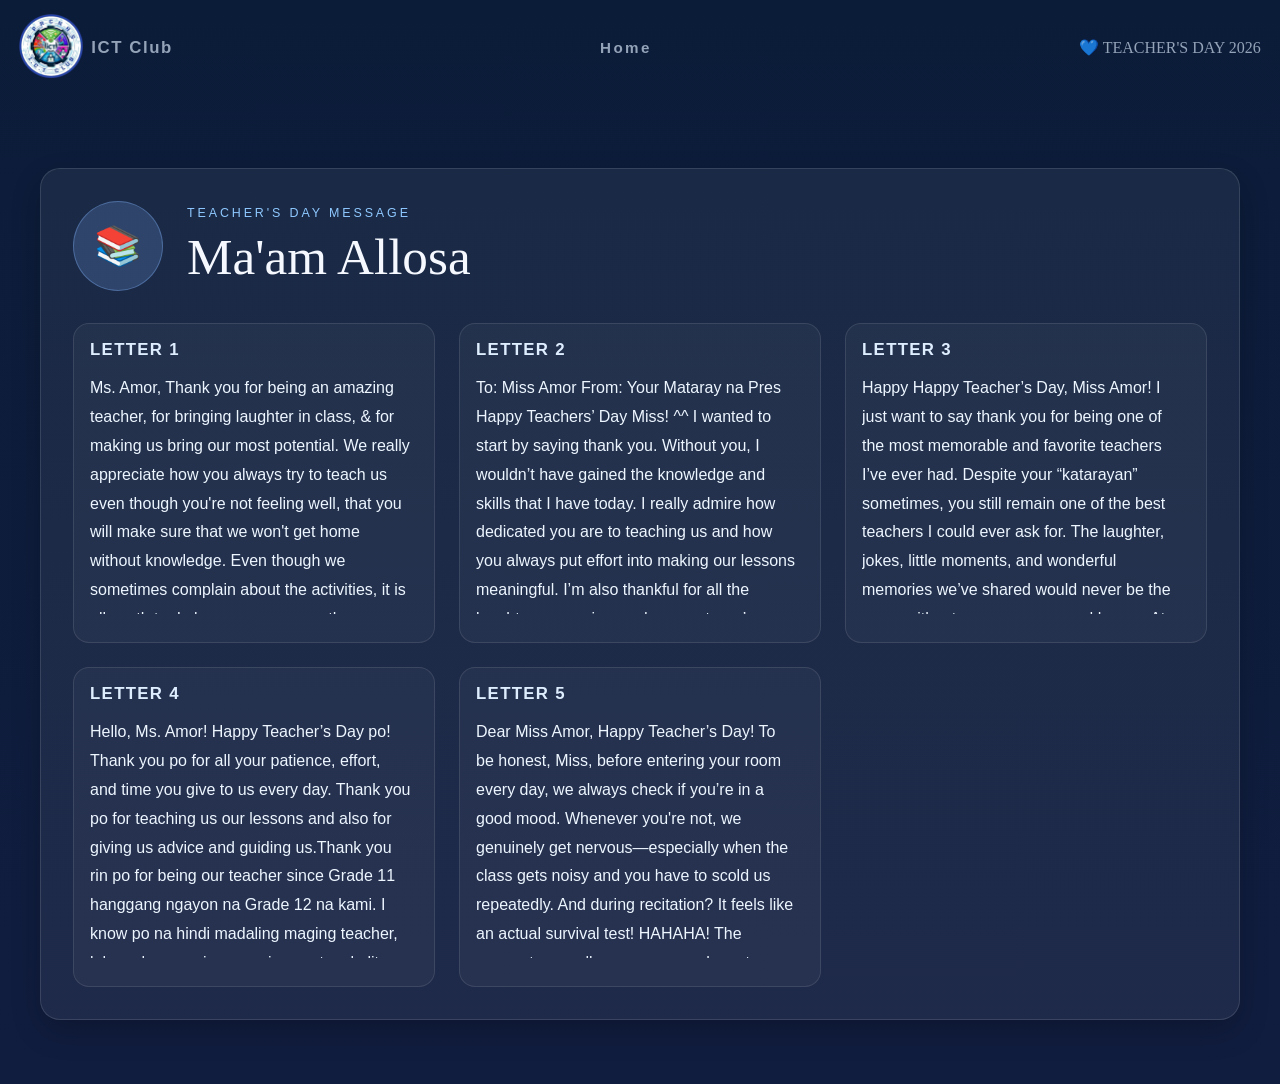
==== commit c0dcdb76: "added new letters" ====
--- a/pages/allosa.html
+++ b/pages/allosa.html
@@ -120,6 +120,26 @@
               you. Respectfully yours, Princess Reyes
             </div>
           </div>
+
+          <div class="letter-card">
+            <h2>Letter 5</h2>
+            <div class="letter-content">
+              Dear Miss Amor, Happy Teacher’s Day! To be honest, Miss, before
+              entering your room every day, we always check if you’re in a good
+              mood. Whenever you're not, we genuinely get nervous—especially
+              when the class gets noisy and you have to scold us repeatedly. And
+              during recitation? It feels like an actual survival test! HAHAHA!
+              The moment you call our names, we have to construct a good answer
+              on the spot—plus we need to be ready for your favorite follow-up
+              question “WHY?” Because if we can’t answer... well, we all know
+              what happens next! Jokes aside, you really are an amazing teacher,
+              Miss Amor. Even if you’re strict or scary sometimes, we know it’s
+              always for our own good and that you just want us to learn. You
+              taught us real discipline and respect. Thank you for everything
+              you do for us, Miss. Please enjoy a stress-free Teacher’s Day—good
+              mood mode only! Respectfully, Lheya
+            </div>
+          </div>
         </div>
       </section>
     </main>
--- a/css/styles.css
+++ b/css/styles.css
@@ -263,7 +263,7 @@
   letter-spacing: 0.1rem;
   max-width: min(92vw, 60rem);
   text-align: center;
-  font-size: clamp(1.9rem, 8vw, 5.75em);
+  font-size: clamp(3.5rem, 10vw, 5.75em);
   line-height: 1.05;
 }
 #teachers-word-style {
@@ -372,7 +372,7 @@
   justify-content: center;
   gap: 1rem;
   position: absolute;
-  bottom: clamp(-2.6rem, -8dvh, -3.3rem);
+  bottom: clamp(-3rem, -8dvh, -3.3rem);
   left: 50%;
   transform: translateX(-50%);
   background-color: rgb(238, 242, 254);
